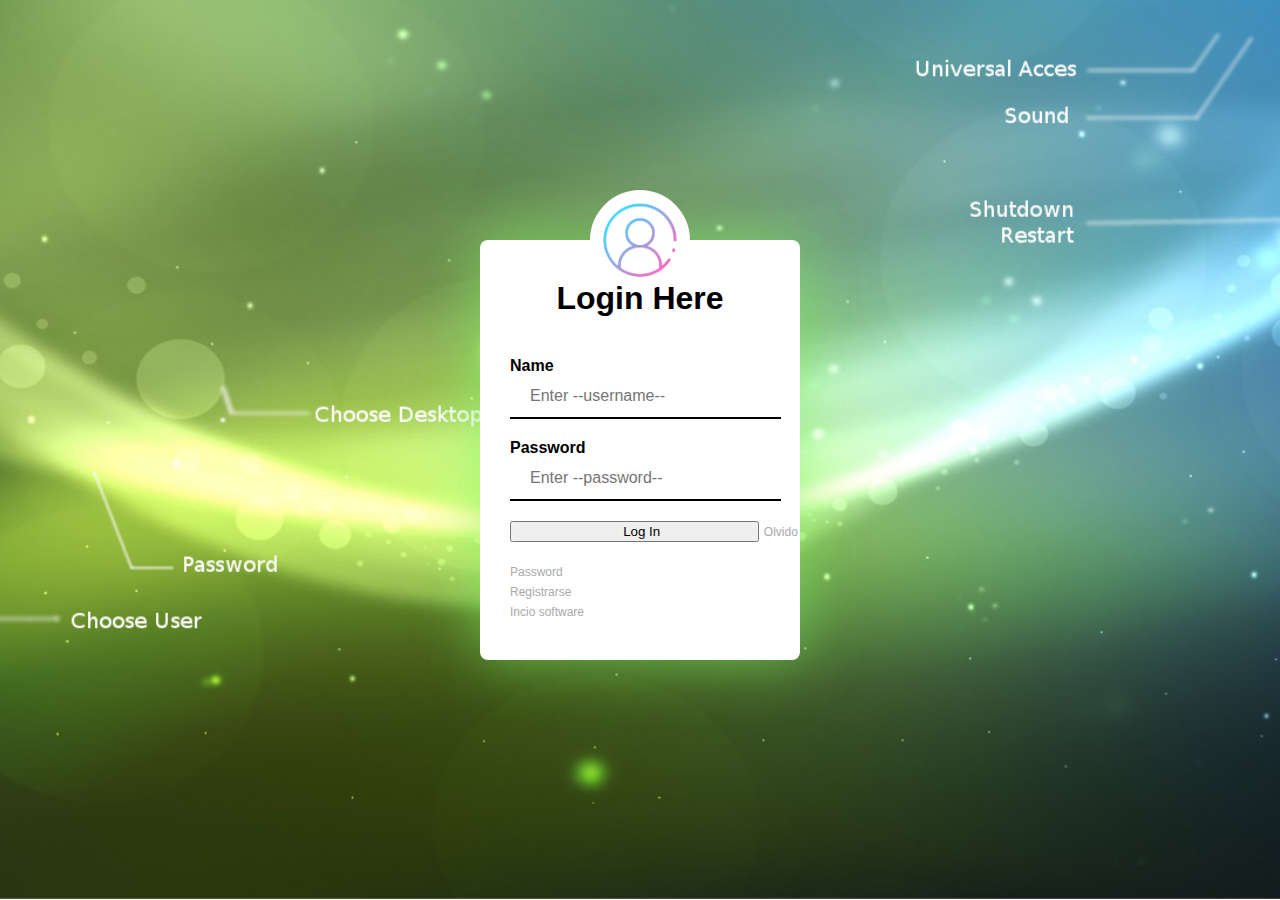
==== login.html @ d903ee0c "Add files via upload" ====
<!DOCTYPE html>
<html lang="es">

<head>
    <meta charset="UTF-8">
    <meta name="viewport" content="width=device-width, initial-scale=1.0">
    <title>Login Fertisoft</title>
    <link rel="stylesheet" href="css/login.css">
</head>

<body>

    <div class="login-box">
        <img class="logologin" src="img/login/loginicon.png" alt="logoicon">
        <h1>Login Here</h1>
        <form class="formlogin">
            <!--username-->
            <label for="--username--">Name </label>
            <input id="username" type="text" placeholder="Enter --username--">
            <!--password-->
            <label for="Password">Password </label>
            <input id="password" type="password" placeholder="Enter --password--">

            <input onclick="boton()"  type="button" value="Log In">

            <a href="#">Olvido Password</a><br>
            <a href="#">Registrarse</a><br>
            <a href="index.html">Incio software</a>
        </form>
    </div>
    <script>
        function procesar(res) {
            return res.json()
        }
        function login(res) {
            console.log(res.logeado)
            if (res.logeado == true) {
               location = "index.html";
            }else{
                alert("Usuario o contraseña  incorrectos")
            }
        }
        function boton() {
            const username = document.getElementById ("username").value
            const password = document.getElementById ("password").value
            fetch("http://127.0.0.1:3000/"+ username + "/" + password).then(procesar).then(login)
        }
        

    </script>
</body>

</html>
---- css/login.css ----
body{
    margin: 0;
    padding: 0;
    background: url(../img/login/imgfondo.png)no-repeat center top;
    background-size: cover;
    font-family: Verdana, Geneva, Tahoma, sans-serif ;
    height: 100vh;
}
.login-box{
    width: 320px;
    height: 420px;
    background: white;
    color:black;
    top: 50%;
    left: 50%;
    position: absolute;
    transform: translate(-50%,-50%);
    box-shadow: 0px 0px 60px rgba(124, 243, 100, 0.613);
    border-radius: 8px;
    box-sizing: border-box;
    padding-inline-start: 70px 70px;
}
.login-box .logologin{
    width: 100px;
    height: 100px;
    border-radius: 50%;
    position: absolute;
    top: -50px;
    left: calc(50% - 50px);
}
.login-box .formlogin{
    padding: 0px;
    margin: 0px;
    padding-left: 30px;
}
.login-box h1{
    margin: 0;
    padding: 40px;
    font-weight: 22px;
    text-align: center;
}
.login-box label{
    margin: 0;
    padding: 0;
    font-weight: bold;
    display: block;
}
.login-box input{
    width: 86%;
    margin-bottom: 20px;
    padding-left: 20px;
}
.login-box input[type="text"],
.login-box input[type="password"]{
    border: none;
    border-bottom: 2px solid black;
    background: transparent;
    outline: none;
    height: 40px;
    color: black;
    font-size: 16px;
}
.login-box input[type=submit]{
    border: none;
    outline: none;
    height: 40px;
    width: 85%;
    background: rgb(163, 223, 89);
    border-radius: 20px;
    font-size: 20px;
    color: black; 
}
.login-box a{
    text-decoration: none;
    font-size: 12px;
    line-height: 20px;
    color: darkgrey;
}
.login-box a:hover{
    color: white;
}
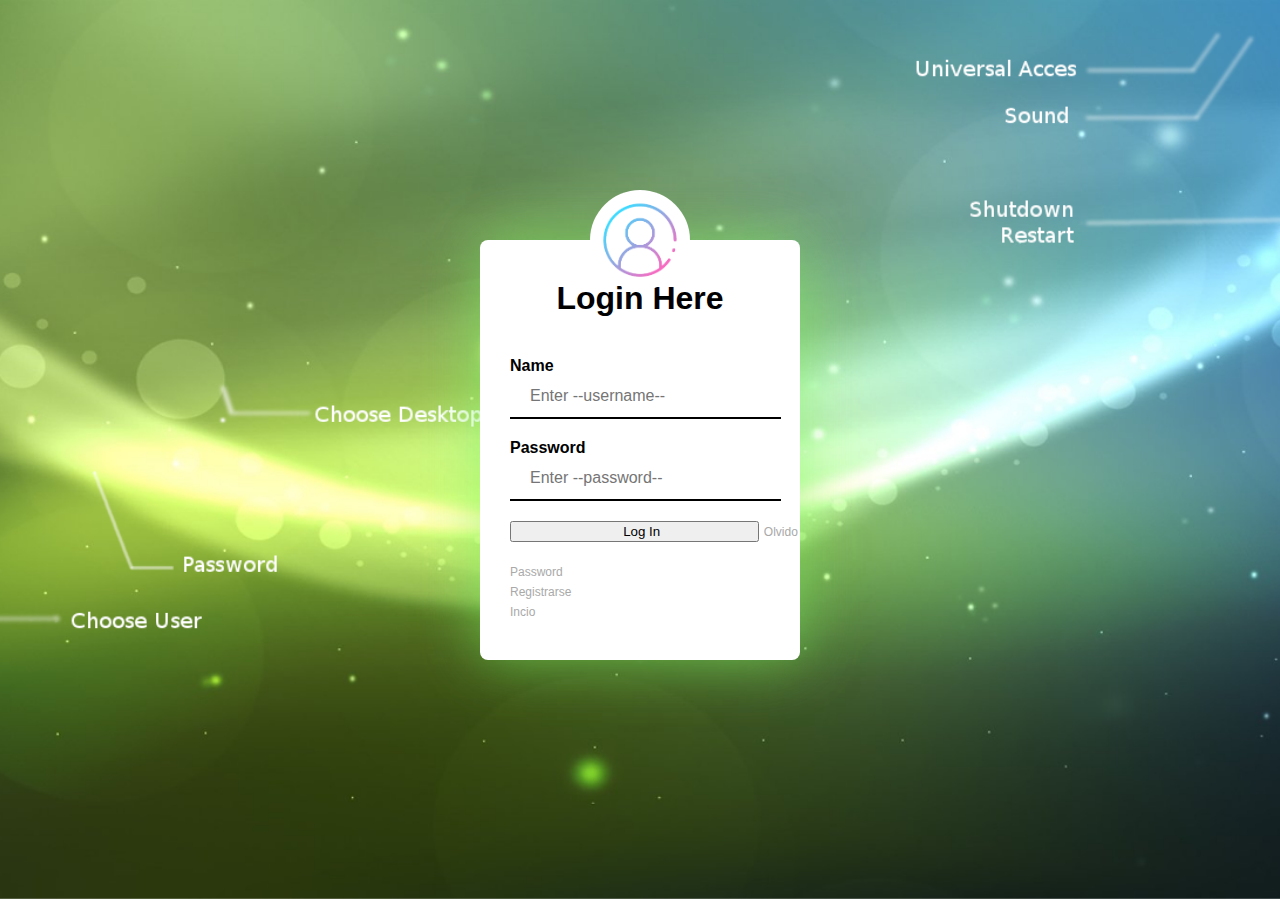
==== commit 108c6721: "adicion de link a registro.html" ====
--- a/login.html
+++ b/login.html
@@ -24,8 +24,8 @@
             <input onclick="boton()"  type="button" value="Log In">
 
             <a href="#">Olvido Password</a><br>
-            <a href="#">Registrarse</a><br>
-            <a href="index.html">Incio software</a>
+            <a href="registro.html">Registrarse</a><br>
+            <a href="index.html">Incio</a>
         </form>
     </div>
     <script>
